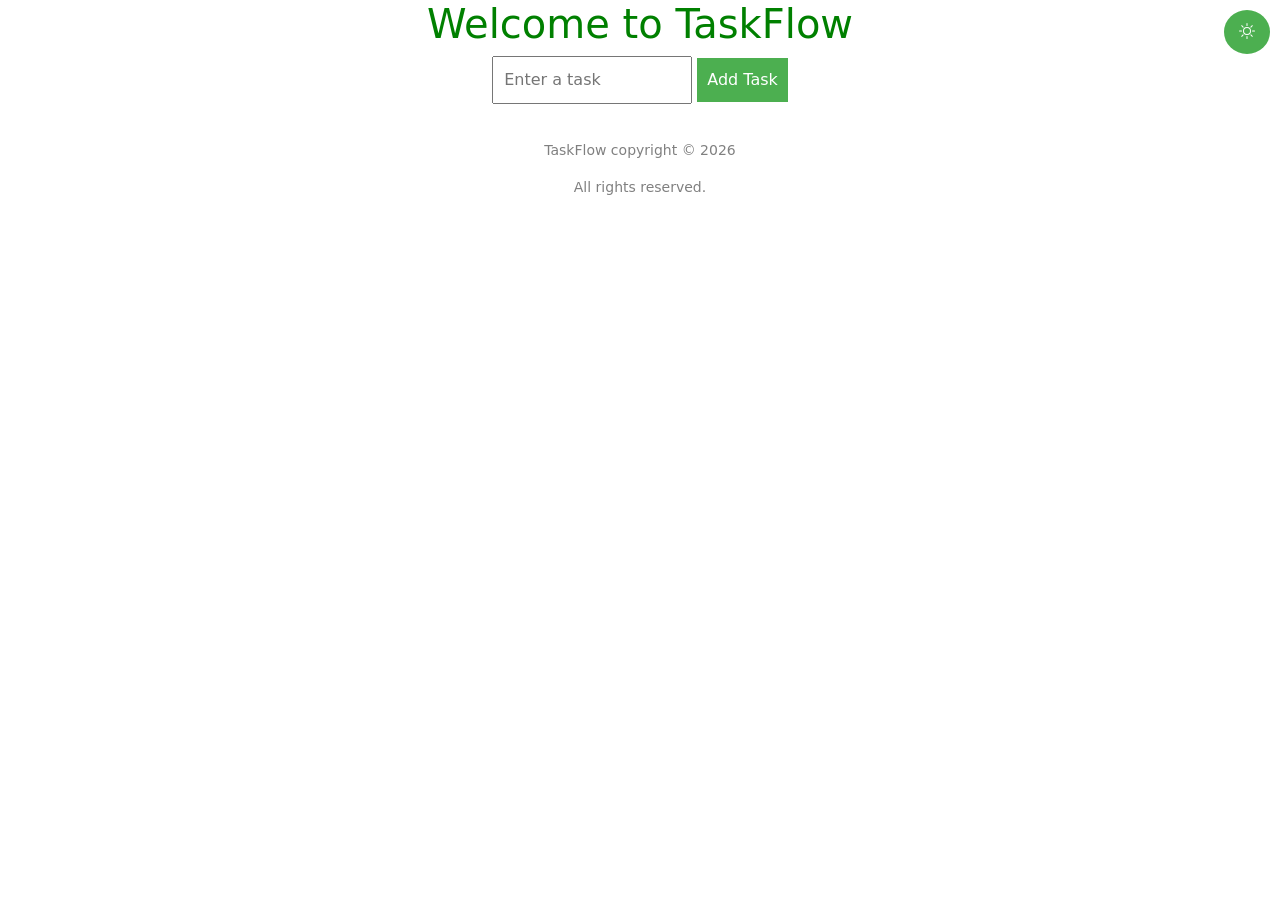
==== main.html @ ccb92b0d "version 1.2 updates" ====
<!doctype html>
<html lang="en">
  <head>
    <meta charset="UTF-8" />
    <meta name="viewport" content="width=device-width, initial-scale=1.0" />
    <title>TaskFlow APP</title>
    <link
      href="https://cdn.jsdelivr.net/npm/bootstrap@5.3.8/dist/css/bootstrap.min.css"
      rel="stylesheet"
      integrity="sha384-sRIl4kxILFvY47J16cr9ZwB07vP4J8+LH7qKQnuqkuIAvNWLzeN8tE5YBujZqJLB"
      crossorigin="anonymous"
    />

    <link rel="stylesheet" href="main.css" />
    <script src="main.js" defer></script>
  </head>
  <body>
    <div class="container">
      <nav class="navbar navbar-expand-lg fixed-top">
        <ul class="navbar-nav">
          <li class="nav-item">
            <button class="toggle-btn">
              <svg class="mb-1"
                xmlns="http://www.w3.org/2000/svg"
                width="16"
                height="16"
                fill="currentColor"
                class="bi bi-brightness-high"
                viewBox="0 0 16 16"
              >
                <path
                  d="M8 11a3 3 0 1 1 0-6 3 3 0 0 1 0 6m0 1a4 4 0 1 0 0-8 4 4 0 0 0 0 8M8 0a.5.5 0 0 1 .5.5v2a.5.5 0 0 1-1 0v-2A.5.5 0 0 1 8 0m0 13a.5.5 0 0 1 .5.5v2a.5.5 0 0 1-1 0v-2A.5.5 0 0 1 8 13m8-5a.5.5 0 0 1-.5.5h-2a.5.5 0 0 1 0-1h2a.5.5 0 0 1 .5.5M3 8a.5.5 0 0 1-.5.5h-2a.5.5 0 0 1 0-1h2A.5.5 0 0 1 3 8m10.657-5.657a.5.5 0 0 1 0 .707l-1.414 1.415a.5.5 0 1 1-.707-.708l1.414-1.414a.5.5 0 0 1 .707 0m-9.193 9.193a.5.5 0 0 1 0 .707L3.05 13.657a.5.5 0 0 1-.707-.707l1.414-1.414a.5.5 0 0 1 .707 0m9.193 2.121a.5.5 0 0 1-.707 0l-1.414-1.414a.5.5 0 0 1 .707-.707l1.414 1.414a.5.5 0 0 1 0 .707M4.464 4.465a.5.5 0 0 1-.707 0L2.343 3.05a.5.5 0 1 1 .707-.707l1.414 1.414a.5.5 0 0 1 0 .708"
                />
              </svg>
            </button>
          </li>
        </ul>
      </nav>
    </div>
    <h1 id="heading">Welcome to TaskFlow</h1>
    <div id="popup">
      <p class="popup-warning">Please list any item here!</p>
      <button id="closePopup">Close</button>
    </div>
    <div class="bg-container">
      <div class="list-container">
        <input type="text" id="task" placeholder="Enter a task" />
        <button id="addTask">Add Task</button>
        <div id="tasklist-container">
          <p id="incompleted-items-heading">Incompleted Items / TO-DO's</p>

          <ul id="tasklist"></ul>
        </div>

        <div id="completed-items-container">
          <p id="completed-items-heading">Completed Items / TO-DO's</p>
          <div id="completed-items-list">
            <ul id="completedlist"></ul>
          </div>
        </div>
      </div>
    </div>
    <footer>
      <p>TaskFlow copyright © 2026</p>
      <p>All rights reserved.</p>
    </footer>
    <script src="https://cdn.jsdelivr.net/npm/@popperjs/core@2.11.8/dist/umd/popper.min.js" integrity="sha384-I7E8VVD/ismYTF4hNIPjVp/Zjvgyol6VFvRkX/vR+Vc4jQkC+hVqc2pM8ODewa9r" crossorigin="anonymous"></script>
<script src="https://cdn.jsdelivr.net/npm/bootstrap@5.3.8/dist/js/bootstrap.min.js" integrity="sha384-G/EV+4j2dNv+tEPo3++6LCgdCROaejBqfUeNjuKAiuXbjrxilcCdDz6ZAVfHWe1Y" crossorigin="anonymous"></script>
  </body>
</html>
---- main.css ----
body {
  margin: 0;
  padding: 0%;
}

.bg-container {
  display: flex;
  justify-content: center;
  align-items: center;
  height: auto;
}
.navbar {
  display: flex;
  justify-content: end;
  padding: 10px;
  background-color: transparent;
  padding: 10px;
}
.toggle-btn {
  background: #4caf50;
  color: white;
  padding: 10px 15px;
  border-radius: 50%;
  border: none;
  
  cursor: pointer;
}
.dark-mode {
  background-color: #000000;
}
.task-list-style {
  list-style-type: none;
}
.task-input-placeholder {
  padding: 10px;
  width: 200px;
}
#incompleted-items-heading {
  display: none;
}
#addTask {
  padding: 10px;
  background-color: #4caf50;
  color: white;
  border: none;
  cursor: pointer;
}
.listed-item {
  padding: 10px;
  background-color: #f2f2f2;
  margin-bottom: 5px;
}
#popup {
  display: none;
  position: fixed;
  padding: 10px;
  top: 50%;
  left: 50%;
  height: auto;
  width: 200px;
  background: rgb(236, 236, 236) !important;
  transform: translate(-50%, -50%);
  background-color: #4caf50;
}
.popup-warning {
  color: rgb(14, 12, 12);
  font-weight: bold;
}
#closePopup {
  margin-top: 10px;
  padding: 10px;
  background-color: #4caf50;
  color: white;
  border: none;
  cursor: pointer;
}
.completed-btn {
  padding: 10px;
  background-color: #4caf50;
  color: white;
  border: none;
  cursor: pointer;
}
.delete-btn {
  padding: 10px;
  background-color: #4caf50;
  color: white;
  border: none;
  cursor: pointer;
}

#completed-items-container {
  display: none;
}
#completed-items-heading {
  color: rgb(56, 55, 55);
}
.completed-list {
  list-style: none;
  color: rgb(56, 55, 55);
}
#completed-items-list {
  display: none;
  
  padding: 19px;
  background-color: #f2f2f2;
}

#incompleted-items-heading {
  color: rgb(56, 55, 55);
  padding: 10px 10px 0px 0px;

}


footer {
  text-align: center;
  margin-top: 20px;
  font-size: 14px;
  color: grey;
}
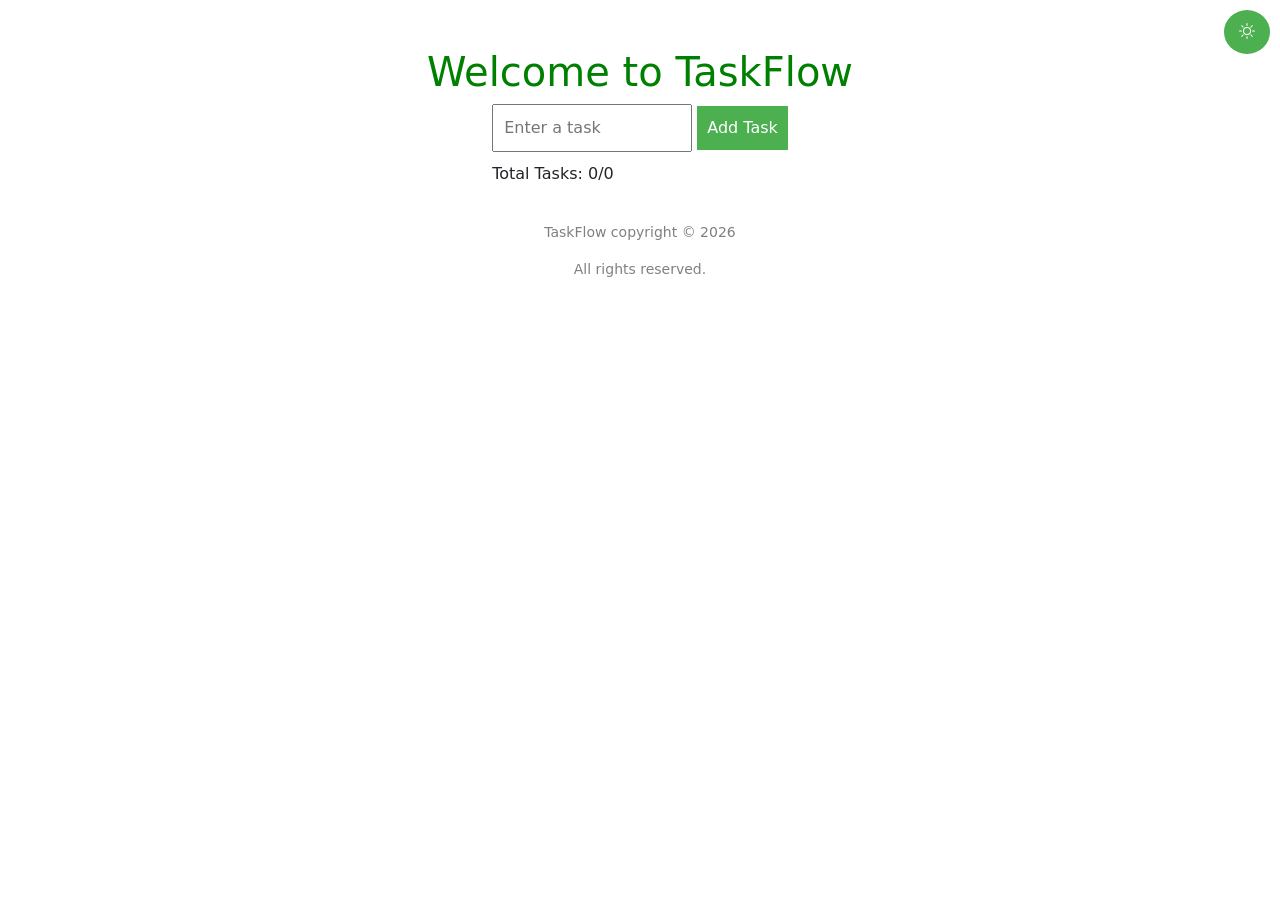
==== commit 1790ca75: "version 1.2 changes" ====
--- a/main.html
+++ b/main.html
@@ -20,7 +20,8 @@
         <ul class="navbar-nav">
           <li class="nav-item">
             <button class="toggle-btn">
-              <svg class="mb-1"
+              <svg
+                class="mb-1"
                 xmlns="http://www.w3.org/2000/svg"
                 width="16"
                 height="16"
@@ -37,7 +38,7 @@
         </ul>
       </nav>
     </div>
-    <h1 id="heading">Welcome to TaskFlow</h1>
+    <h1 id="heading" class="mt-5">Welcome to TaskFlow</h1>
     <div id="popup">
       <p class="popup-warning">Please list any item here!</p>
       <button id="closePopup">Close</button>
@@ -46,6 +47,7 @@
       <div class="list-container">
         <input type="text" id="task" placeholder="Enter a task" />
         <button id="addTask">Add Task</button>
+        <p id="total-tasks" style="margin-top: 10px;"></p>
         <div id="tasklist-container">
           <p id="incompleted-items-heading">Incompleted Items / TO-DO's</p>
 
@@ -64,7 +66,15 @@
       <p>TaskFlow copyright © 2026</p>
       <p>All rights reserved.</p>
     </footer>
-    <script src="https://cdn.jsdelivr.net/npm/@popperjs/core@2.11.8/dist/umd/popper.min.js" integrity="sha384-I7E8VVD/ismYTF4hNIPjVp/Zjvgyol6VFvRkX/vR+Vc4jQkC+hVqc2pM8ODewa9r" crossorigin="anonymous"></script>
-<script src="https://cdn.jsdelivr.net/npm/bootstrap@5.3.8/dist/js/bootstrap.min.js" integrity="sha384-G/EV+4j2dNv+tEPo3++6LCgdCROaejBqfUeNjuKAiuXbjrxilcCdDz6ZAVfHWe1Y" crossorigin="anonymous"></script>
+    <script
+      src="https://cdn.jsdelivr.net/npm/@popperjs/core@2.11.8/dist/umd/popper.min.js"
+      integrity="sha384-I7E8VVD/ismYTF4hNIPjVp/Zjvgyol6VFvRkX/vR+Vc4jQkC+hVqc2pM8ODewa9r"
+      crossorigin="anonymous"
+    ></script>
+    <script
+      src="https://cdn.jsdelivr.net/npm/bootstrap@5.3.8/dist/js/bootstrap.min.js"
+      integrity="sha384-G/EV+4j2dNv+tEPo3++6LCgdCROaejBqfUeNjuKAiuXbjrxilcCdDz6ZAVfHWe1Y"
+      crossorigin="anonymous"
+    ></script>
   </body>
 </html>
--- a/main.css
+++ b/main.css
@@ -22,11 +22,13 @@
   padding: 10px 15px;
   border-radius: 50%;
   border: none;
-  
+
   cursor: pointer;
 }
+
 .dark-mode {
   background-color: #000000;
+  color: white;
 }
 .task-list-style {
   list-style-type: none;
@@ -101,7 +103,7 @@
 }
 #completed-items-list {
   display: none;
-  
+
   padding: 19px;
   background-color: #f2f2f2;
 }
@@ -109,9 +111,7 @@
 #incompleted-items-heading {
   color: rgb(56, 55, 55);
   padding: 10px 10px 0px 0px;
-
 }
-
 
 footer {
   text-align: center;
